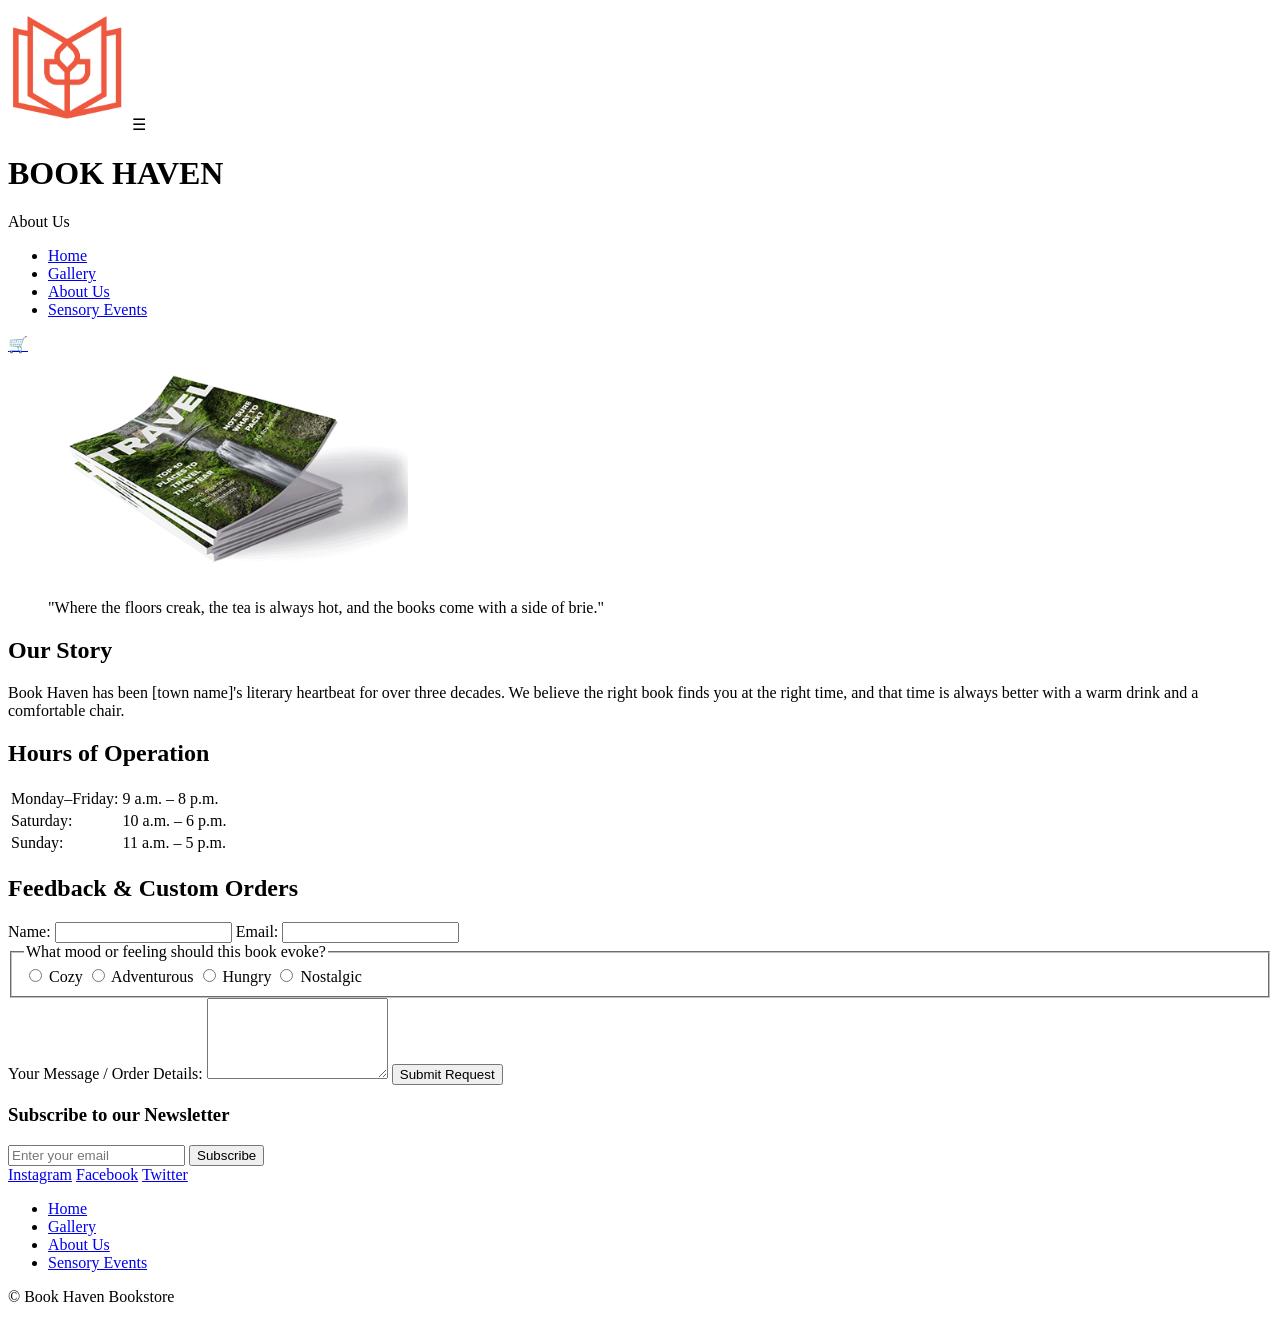
==== project-root/about.html @ 1173d8d0 "initial commit" ====
<!DOCTYPE html>
<html lang="en">
<head>
    <meta charset="UTF-8">
    <meta name="viewport" content="width=device-width, initial-scale=1.0">
    <title>Book Haven Bookstore - About Us</title>
</head>
<body>
    <header>
        <img src="images/Client3_LogoPalette1_EE583F.png" alt="Book Haven Bookstore Logo" width="120">
        <span id="hamburger">&#9776;</span>
        <h1>BOOK HAVEN</h1>
        <p>About Us</p>
        <nav>
            <ul>
                <li><a href="index.html">Home</a></li>
                <li><a href="gallery.html">Gallery</a></li>
                <li><a href="about.html">About Us</a></li>
                <li><a href="events.html">Sensory Events</a></li>
            </ul>
        </nav>
        <a href="gallery.html#cart" aria-label="View Shopping Cart">&#128722;</a>
    </header>

    <main>
        <!-- Hero Image and Tagline -->
        <section id="about-hero">
            <img src="images/Client3_Magazine2.png" alt="Cozy bookstore interior" width="400"> <!-- Placeholder -->
            <blockquote>
                "Where the floors creak, the tea is always hot, and the books come with a side of brie."
            </blockquote>
        </section>

        <!-- Our Story -->
        <section id="our-story">
            <h2>Our Story</h2>
            <p>Book Haven has been [town name]'s literary heartbeat for over three decades. We believe the right book finds you at the right time, and that time is always better with a warm drink and a comfortable chair.</p>
        </section>

        <!-- Hours of Operation -->
        <section id="hours">
            <h2>Hours of Operation</h2>
            <table>
                <tr><td>Monday–Friday:</td><td>9 a.m. – 8 p.m.</td></tr>
                <tr><td>Saturday:</td><td>10 a.m. – 6 p.m.</td></tr>
                <tr><td>Sunday:</td><td>11 a.m. – 5 p.m.</td></tr>
            </table>
        </section>

        <!-- Feedback & Custom Orders Form -->
        <section id="contact-form">
            <h2>Feedback &amp; Custom Orders</h2>
            <form action="#" method="post">
                <label for="name">Name:</label>
                <input type="text" id="name" name="name" required>

                <label for="email">Email:</label>
                <input type="email" id="email" name="email" required>

                <fieldset>
                    <legend>What mood or feeling should this book evoke?</legend>
                    <input type="radio" id="mood-cozy" name="mood" value="cozy" required>
                    <label for="mood-cozy">Cozy</label>
                    <input type="radio" id="mood-adventurous" name="mood" value="adventurous">
                    <label for="mood-adventurous">Adventurous</label>
                    <input type="radio" id="mood-hungry" name="mood" value="hungry">
                    <label for="mood-hungry">Hungry</label>
                    <input type="radio" id="mood-nostalgic" name="mood" value="nostalgic">
                    <label for="mood-nostalgic">Nostalgic</label>
                </fieldset>

                <label for="message">Your Message / Order Details:</label>
                <textarea id="message" name="message" rows="5"></textarea>

                <button type="submit">Submit Request</button>
            </form>
        </section>
    </main>

    <footer>
        <section id="newsletter">
            <h3>Subscribe to our Newsletter</h3>
            <form action="#" method="post">
                <input type="email" placeholder="Enter your email" aria-label="Email for newsletter">
                <button type="submit">Subscribe</button>
            </form>
        </section>
        <div id="social-links">
            <a href="#" aria-label="Instagram">Instagram</a>
            <a href="#" aria-label="Facebook">Facebook</a>
            <a href="#" aria-label="Twitter">Twitter</a>
        </div>
        <nav aria-label="Footer navigation">
            <ul>
                <li><a href="index.html">Home</a></li>
                <li><a href="gallery.html">Gallery</a></li>
                <li><a href="about.html">About Us</a></li>
                <li><a href="events.html">Sensory Events</a></li>
            </ul>
        </nav>
        <p>&copy; Book Haven Bookstore</p>
    </footer>
</body>
</html>
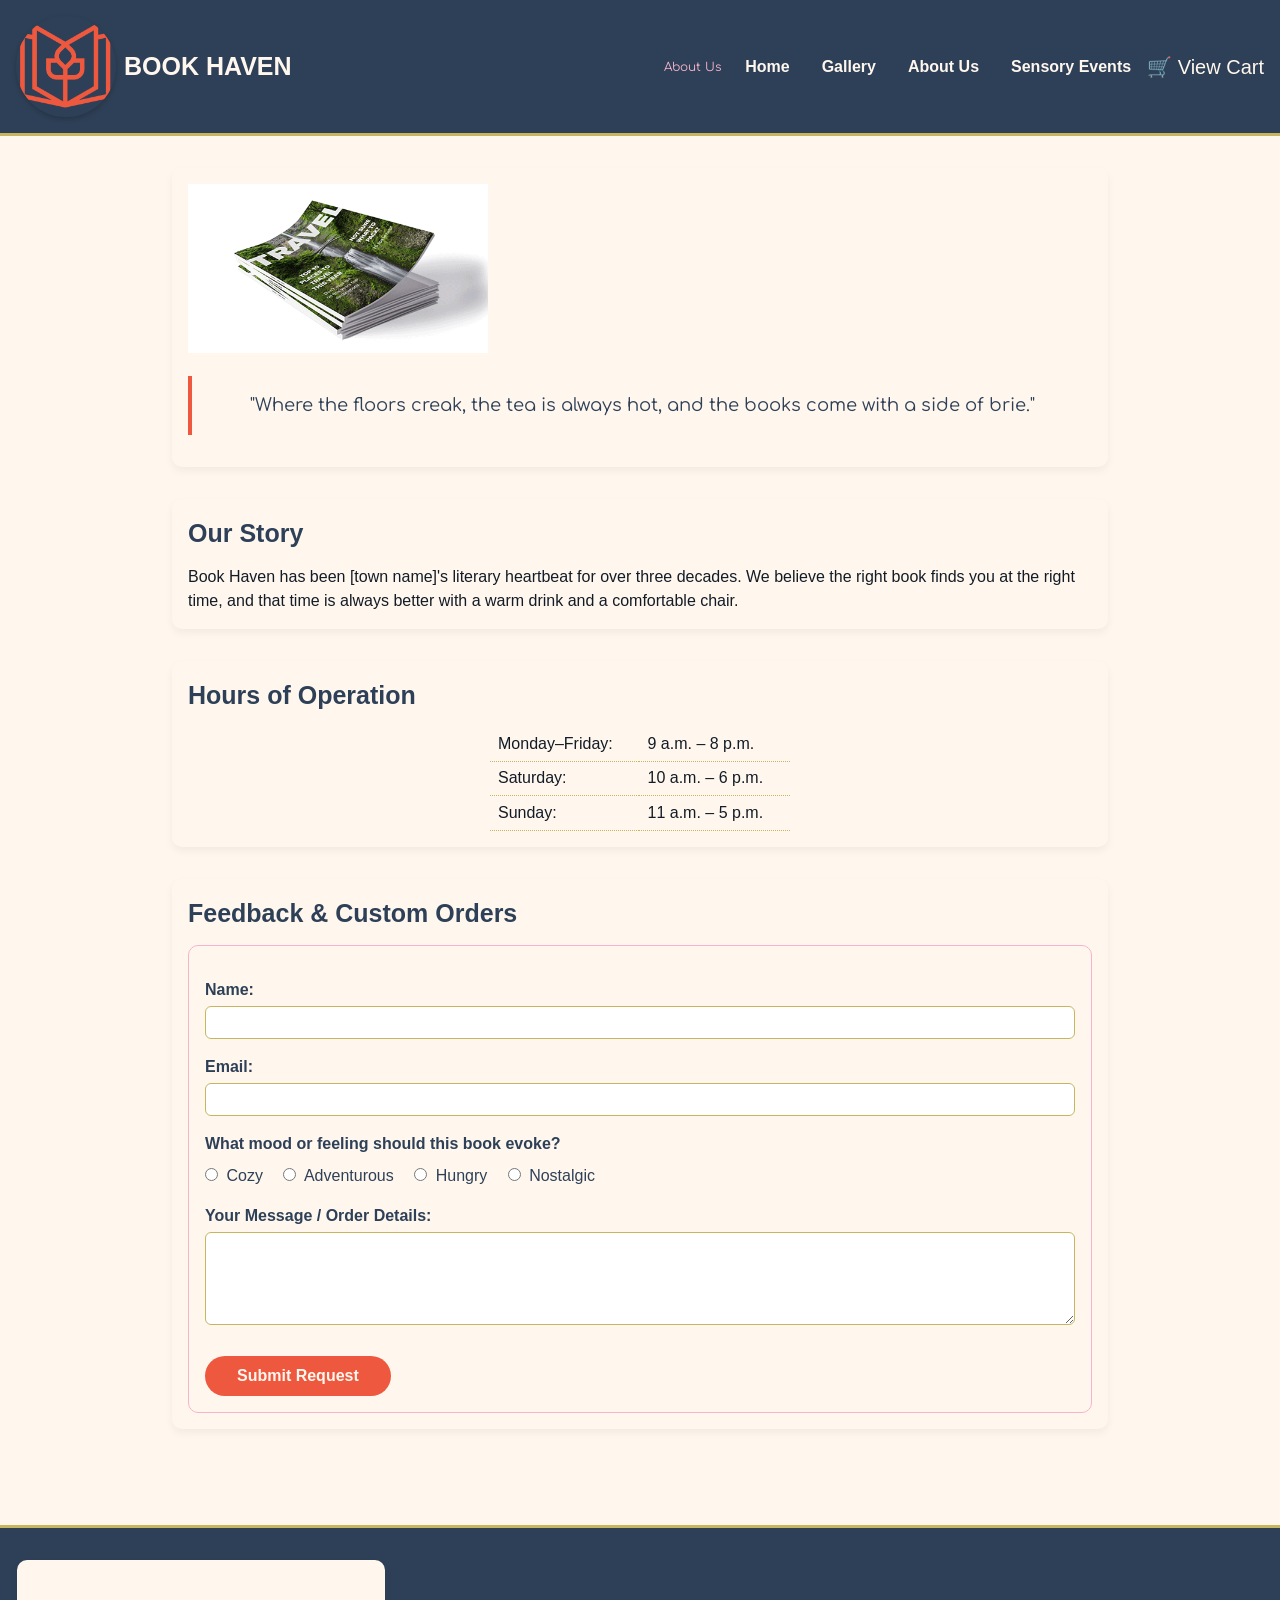
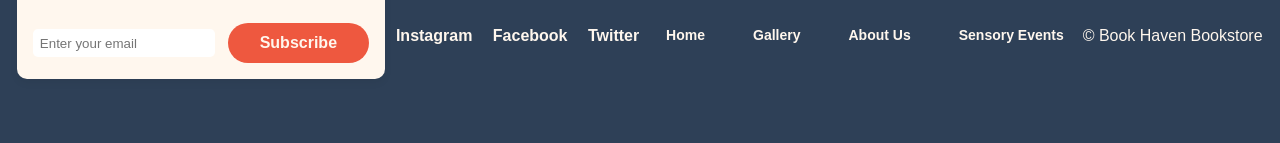
==== commit d02985d5: "final commit" ====
--- a/project-root/about.html
+++ b/project-root/about.html
@@ -4,6 +4,7 @@
     <meta charset="UTF-8">
     <meta name="viewport" content="width=device-width, initial-scale=1.0">
     <title>Book Haven Bookstore - About Us</title>
+    <link rel="stylesheet" href="styles.css">
 </head>
 <body>
     <header>
@@ -19,25 +20,20 @@
                 <li><a href="events.html">Sensory Events</a></li>
             </ul>
         </nav>
-        <a href="gallery.html#cart" aria-label="View Shopping Cart">&#128722;</a>
+        <a href="#" id="view-cart" aria-label="View Shopping Cart">&#128722; View Cart</a>
     </header>
 
     <main>
-        <!-- Hero Image and Tagline -->
         <section id="about-hero">
-            <img src="images/Client3_Magazine2.png" alt="Cozy bookstore interior" width="400"> <!-- Placeholder -->
-            <blockquote>
-                "Where the floors creak, the tea is always hot, and the books come with a side of brie."
-            </blockquote>
+            <img src="images/Client3_Magazine2.png" alt="Cozy bookstore interior" width="300">
+            <blockquote>"Where the floors creak, the tea is always hot, and the books come with a side of brie."</blockquote>
         </section>
 
-        <!-- Our Story -->
         <section id="our-story">
             <h2>Our Story</h2>
             <p>Book Haven has been [town name]'s literary heartbeat for over three decades. We believe the right book finds you at the right time, and that time is always better with a warm drink and a comfortable chair.</p>
         </section>
 
-        <!-- Hours of Operation -->
         <section id="hours">
             <h2>Hours of Operation</h2>
             <table>
@@ -47,15 +43,14 @@
             </table>
         </section>
 
-        <!-- Feedback & Custom Orders Form -->
         <section id="contact-form">
             <h2>Feedback &amp; Custom Orders</h2>
             <form action="#" method="post">
                 <label for="name">Name:</label>
                 <input type="text" id="name" name="name" required>
 
-                <label for="email">Email:</label>
-                <input type="email" id="email" name="email" required>
+                <label for="email-contact">Email:</label>
+                <input type="email" id="email-contact" name="email" required>
 
                 <fieldset>
                     <legend>What mood or feeling should this book evoke?</legend>
@@ -81,7 +76,7 @@
         <section id="newsletter">
             <h3>Subscribe to our Newsletter</h3>
             <form action="#" method="post">
-                <input type="email" placeholder="Enter your email" aria-label="Email for newsletter">
+                <input type="email" id="footer-email" name="email" placeholder="Enter your email" aria-label="Email for newsletter">
                 <button type="submit">Subscribe</button>
             </form>
         </section>
@@ -100,5 +95,21 @@
         </nav>
         <p>&copy; Book Haven Bookstore</p>
     </footer>
+
+    <!-- Cart Modal (same as gallery, kept for consistency) -->
+    <div id="cart-modal-overlay" class="modal-overlay" style="display: none;">
+        <div id="cart-modal" class="modal-box">
+            <button id="close-modal" class="close-btn" aria-label="Close cart">&times;</button>
+            <h2>Your Cart</h2>
+            <div id="cart-items-container"></div>
+            <div id="cart-empty-message"><p>Your cart is empty. Browse the gallery to add items.</p></div>
+            <div class="modal-actions">
+                <button id="modal-clear-cart">Clear Cart</button>
+                <button id="modal-process-order">Process Order</button>
+            </div>
+        </div>
+    </div>
+
+    <script src="script.js"></script>
 </body>
 </html>
--- a/project-root/styles.css
+++ b/project-root/styles.css
@@ -0,0 +1,339 @@
+/* ============================================
+   Book Haven Bookstore - External CSS
+   Palette: Inkwell Blue #2E4057, Intensity Indigo #EE583F,
+            Dusty Rose #F7B3CC, Aged Gold #C7B65E, Parchment White #FFF7EE
+   Fonts: Arial, Calibri, Comfortaa (Google Fonts)
+   Body Text: Bookish Black #131C26
+   ============================================ */
+
+@import url('https://fonts.googleapis.com/css2?family=Comfortaa&display=swap');
+
+/* ---------- Base Styles (Mobile-First) ---------- */
+* {
+    margin: 0;
+    padding: 0;
+    box-sizing: border-box;
+}
+
+body {
+    font-family: Calibri, Arial, sans-serif;
+    font-size: 16px;
+    color: #131C26;
+    background-color: #FFF7EE;
+    line-height: 1.5;
+}
+
+h1, h2, h3 {
+    font-family: Arial, sans-serif;
+    font-weight: bold;
+    color: #2E4057;
+}
+
+h1 { font-size: 25px; text-align: center; }
+h2 { font-size: 25px; margin-bottom: 0.5em; }
+h3 { font-size: 15px; font-family: 'Comfortaa', Arial, sans-serif; font-weight: normal; color: #2E4057; }
+
+p, li, a, blockquote { font-family: Calibri, Arial, sans-serif; }
+
+a {
+    color: #EE583F;
+    text-decoration: none;
+    transition: color 0.3s ease;
+}
+a:hover { color: #C7B65E; text-decoration: underline; }
+
+/* ---------- Header & Navigation ---------- */
+header {
+    background-color: #2E4057;
+    color: #FFF7EE;
+    padding: 1rem;
+    display: flex;
+    flex-wrap: wrap;
+    align-items: center;
+    justify-content: space-between;
+    border-bottom: 3px solid #C7B65E;
+}
+
+header img {
+    width: 80px;
+    height: auto;
+    border-radius: 50%;
+    box-shadow: 0 2px 5px rgba(0,0,0,0.2);
+}
+
+header h1 { font-size: 20px; color: #FFF7EE; margin: 0 0.5rem; flex: 1; text-align: left; }
+header p { font-family: 'Comfortaa', Arial, sans-serif; font-size: 12px; color: #F7B3CC; margin: 0 0.5rem; }
+
+#hamburger { font-size: 28px; cursor: pointer; color: #FFF7EE; display: block; }
+
+nav ul {
+    list-style: none;
+    display: none;
+    flex-direction: column;
+    width: 100%;
+    background-color: #2E4057;
+    margin-top: 0.5rem;
+    padding: 0.5rem;
+    border-top: 1px solid #C7B65E;
+}
+nav ul.open { display: flex; }
+nav ul li { margin: 0.5rem 0; text-align: center; }
+nav ul li a {
+    font-family: Arial, sans-serif;
+    font-weight: bold;
+    font-size: 16px;
+    color: #FFF7EE;
+    padding: 0.3rem 0.5rem;
+    border-radius: 5px;
+    transition: background-color 0.3s;
+}
+nav ul li a:hover { background-color: #EE583F; color: #FFF7EE; text-decoration: none; }
+
+header a[aria-label*="Cart"] { font-size: 20px; color: #FFF7EE; margin-left: auto; }
+
+/* ---------- Main Content Containers ---------- */
+main { padding: 1rem; }
+section {
+    margin-bottom: 2rem;
+    padding: 1rem;
+    background-color: #FFF7EE;
+    border-radius: 10px;
+    box-shadow: 0 4px 8px rgba(0,0,0,0.05);
+}
+
+/* Hero */
+#hero { text-align: center; background-color: #F7B3CC; color: #2E4057; border: 1px solid #D4A0B0; }
+#hero h2 { color: #2E4057; font-size: 20px; margin: 0.5em 0; }
+#hero a[role="button"] {
+    display: inline-block;
+    background-color: #EE583F;
+    color: #FFF7EE;
+    padding: 0.5em 1.5em;
+    border-radius: 20px;
+    font-weight: bold;
+    text-transform: uppercase;
+    letter-spacing: 1px;
+    transition: background-color 0.3s, transform 0.2s;
+}
+#hero a[role="button"]:hover { background-color: #C7B65E; transform: scale(1.05); }
+
+/* Categories */
+#categories div[role="list"] { display: flex; flex-wrap: wrap; gap: 1rem; justify-content: center; }
+#categories div[role="listitem"] {
+    background-color: #FFF7EE;
+    border: 1px solid #C7B65E;
+    padding: 1.5rem 1rem;
+    text-align: center;
+    flex: 1 1 80px;
+    border-radius: 8px;
+    font-size: 18px;
+    color: #2E4057;
+    transition: background-color 0.3s, box-shadow 0.3s;
+}
+#categories div[role="listitem"]:hover { background-color: #F7B3CC; box-shadow: 0 6px 12px rgba(0,0,0,0.1); }
+
+/* Perks */
+#perks ul { list-style: none; padding-left: 0; }
+#perks ul li { background: #FFF7EE; margin: 0.5rem 0; padding: 0.5rem 1rem; border-left: 4px solid #C7B65E; border-radius: 0 8px 8px 0; }
+
+/* Featured & Staff Pick */
+#featured, #staff-pick { display: flex; flex-direction: column; align-items: center; text-align: center; }
+#featured img { width: 150px; border-radius: 8px; box-shadow: 0 4px 10px rgba(0,0,0,0.1); margin-bottom: 1rem; }
+#featured button, #staff-pick a {
+    background-color: #EE583F; border: none; color: #FFF7EE; padding: 0.5em 1.2em;
+    border-radius: 20px; cursor: pointer; font-weight: bold; margin-top: 0.5em;
+    transition: background-color 0.3s, transform 0.2s;
+}
+#featured button:hover, #staff-pick a:hover { background-color: #C7B65E; transform: translateY(-2px); text-decoration: none; }
+#staff-pick blockquote { background: #FFF7EE; border-left: 4px solid #F7B3CC; padding: 1rem; font-style: italic; border-radius: 0 8px 8px 0; }
+
+/* ---------- Gallery Page ---------- */
+#view-cart-button {
+    display: inline-block; margin-bottom: 1rem; background-color: #2E4057;
+    color: #FFF7EE; padding: 0.4em 1em; border-radius: 20px; border: none; cursor: pointer;
+    transition: background-color 0.3s;
+}
+#view-cart-button:hover { background-color: #EE583F; }
+
+[role="table"] { display: flex; flex-direction: column; gap: 1rem; }
+[role="row"] { display: flex; flex-wrap: wrap; justify-content: center; gap: 1rem; }
+
+.product {
+    background-color: #FFF7EE; border: 1px solid #F7B3CC; border-radius: 12px;
+    padding: 1rem; text-align: center; box-shadow: 0 4px 8px rgba(0,0,0,0.05);
+    flex: 1 1 calc(50% - 1rem); max-width: 200px;
+    transition: transform 0.3s, box-shadow 0.3s;
+}
+.product:hover { transform: translateY(-5px); box-shadow: 0 10px 20px rgba(0,0,0,0.1); }
+.product img { width: 100%; height: auto; border-radius: 8px; margin-bottom: 0.5rem; }
+.product h3 { font-size: 14px; color: #2E4057; margin: 0.5rem 0; }
+.product p { font-size: 16px; color: #EE583F; font-weight: bold; margin-bottom: 0.5rem; }
+.product button {
+    background-color: #EE583F; border: none; color: #FFF7EE; padding: 0.4em 1em;
+    border-radius: 20px; cursor: pointer; font-size: 14px; transition: background-color 0.3s;
+}
+.product button:hover { background-color: #C7B65E; }
+
+/* ---------- About Us ---------- */
+#about-hero blockquote {
+    font-family: 'Comfortaa', Arial, sans-serif; font-size: 18px; color: #2E4057;
+    text-align: center; margin: 1rem 0; padding: 1rem; background: #FFF7EE;
+    border-left: 4px solid #EE583F; border-radius: 0 12px 12px 0;
+}
+#hours table { width: 100%; max-width: 300px; margin: 0 auto; border-collapse: collapse; }
+#hours td { padding: 0.3rem 0.5rem; border-bottom: 1px dotted #C7B65E; }
+
+form { background: #FFF7EE; padding: 1rem; border: 1px solid #F7B3CC; border-radius: 10px; }
+label { display: block; margin-top: 1rem; font-weight: bold; color: #2E4057; }
+input[type="text"], input[type="email"], textarea {
+    width: 100%; padding: 0.5rem; margin-top: 0.25rem; border: 1px solid #C7B65E;
+    border-radius: 6px; font-family: Calibri, Arial, sans-serif;
+}
+fieldset { border: none; margin-top: 1rem; padding: 0; }
+legend { font-weight: bold; color: #2E4057; margin-bottom: 0.5rem; }
+fieldset label { display: inline; font-weight: normal; margin-right: 1rem; }
+fieldset input[type="radio"] { margin-right: 0.25rem; }
+button[type="submit"] {
+    background-color: #EE583F; color: #FFF7EE; border: none; padding: 0.7em 2em;
+    border-radius: 20px; font-size: 16px; font-weight: bold; margin-top: 1.5rem;
+    cursor: pointer; transition: background-color 0.3s, transform 0.2s;
+}
+button[type="submit"]:hover { background-color: #C7B65E; transform: scale(1.03); }
+
+/* ---------- Events ---------- */
+#featured-event article { text-align: center; }
+#featured-event img { width: 150px; border-radius: 8px; margin: 1rem 0; }
+#featured-event a[role="button"] {
+    display: inline-block; background-color: #EE583F; color: white; padding: 0.5em 1.5em;
+    border-radius: 20px; font-weight: bold; margin-top: 0.5em; transition: background-color 0.3s;
+}
+#featured-event a[role="button"]:hover { background-color: #C7B65E; }
+#testimonials blockquote {
+    background: #FFF7EE; border-left: 4px solid #F7B3CC; padding: 1rem; margin: 1rem 0;
+    border-radius: 0 8px 8px 0; font-style: italic;
+}
+#partners ul { list-style: none; display: flex; flex-wrap: wrap; gap: 1rem; justify-content: center; }
+#partners ul li { background: #F7B3CC; color: #2E4057; padding: 0.5rem 1rem; border-radius: 20px; font-weight: bold; }
+
+/* ---------- Footer ---------- */
+footer {
+    background-color: #2E4057; color: #FFF7EE; padding: 2rem 1rem; text-align: center;
+    margin-top: 2rem; border-top: 3px solid #C7B65E;
+}
+footer h3 { color: #FFF7EE; font-family: 'Comfortaa', Arial, sans-serif; }
+footer nav ul { display: flex; justify-content: center; list-style: none; gap: 1rem; margin: 1rem 0; padding: 0; }
+footer nav ul li a { color: #FFF7EE; font-size: 14px; padding: 0.2rem 0.5rem; border-radius: 5px; }
+footer nav ul li a:hover { background-color: #EE583F; }
+footer #social-links a { color: #FFF7EE; margin: 0 0.5rem; font-weight: bold; }
+footer form { background: transparent; border: none; padding: 0; }
+footer input[type="email"] { width: auto; padding: 0.4rem; border-radius: 5px; border: none; margin-right: 0.5rem; }
+footer button {
+    background-color: #EE583F; border: none; color: white; padding: 0.4rem 1rem;
+    border-radius: 20px; cursor: pointer; font-weight: bold;
+}
+footer button:hover { background-color: #C7B65E; }
+
+/* ========== CART MODAL OVERLAY (fixed full‑screen) ========== */
+#cart-modal-overlay {
+    position: fixed !important;
+    top: 0 !important;
+    left: 0 !important;
+    width: 100% !important;
+    height: 100% !important;
+    background-color: rgba(46, 64, 87, 0.6) !important;
+    z-index: 10000 !important;
+    display: flex;           /* toggled via inline style (none/flex) */
+    justify-content: center !important;
+    align-items: center !important;
+}
+
+#cart-modal {
+    background-color: #FFF7EE;
+    border-top: 5px solid #F7B3CC;
+    border-radius: 12px;
+    padding: 2rem;
+    width: 90%;
+    max-width: 500px;
+    max-height: 80vh;
+    overflow-y: auto;
+    box-shadow: 0 10px 30px rgba(0,0,0,0.3);
+    position: relative;
+    text-align: center;
+}
+
+#close-modal {
+    position: absolute;
+    top: 10px;
+    right: 15px;
+    background: none;
+    border: none;
+    font-size: 28px;
+    cursor: pointer;
+    color: #2E4057;
+    font-weight: bold;
+    z-index: 5;
+}
+#close-modal:hover { color: #EE583F; }
+
+.cart-item {
+    display: flex;
+    align-items: center;
+    gap: 1rem;
+    padding: 0.75rem;
+    border-bottom: 1px dotted #C7B65E;
+    text-align: left;
+}
+.cart-item img { width: 50px; height: auto; border-radius: 6px; }
+.cart-item .item-name { flex: 1; font-weight: bold; color: #2E4057; }
+.cart-item .item-price { color: #EE583F; font-weight: bold; }
+
+#cart-empty-message { color: #2E4057; font-style: italic; padding: 2rem; }
+
+.modal-actions {
+    display: flex;
+    gap: 1rem;
+    justify-content: center;
+    margin-top: 1.5rem;
+}
+.modal-actions button {
+    padding: 0.5em 1.5em;
+    border-radius: 20px;
+    border: none;
+    cursor: pointer;
+    font-weight: bold;
+    transition: background-color 0.3s, transform 0.2s;
+}
+#modal-clear-cart { background-color: #2E4057; color: #FFF7EE; }
+#modal-clear-cart:hover { background-color: #EE583F; }
+#modal-process-order { background-color: #EE583F; color: #FFF7EE; }
+#modal-process-order:hover { background-color: #C7B65E; transform: scale(1.03); }
+
+/* ---------- Desktop (min-width: 768px) ---------- */
+@media (min-width: 768px) {
+    header { flex-wrap: nowrap; justify-content: space-between; align-items: center; }
+    #hamburger { display: none; }
+    nav ul {
+        display: flex;
+        flex-direction: row;
+        background: none;
+        width: auto;
+        margin-top: 0;
+        padding: 0;
+        border-top: none;
+    }
+    nav ul li { margin: 0 0.5rem; }
+    nav ul li a { font-size: 16px; }
+    header img { width: 100px; }
+    header h1 { font-size: 25px; }
+    main { max-width: 1000px; margin: 0 auto; padding: 2rem; }
+    #categories div[role="list"] { justify-content: space-around; }
+    #categories div[role="listitem"] { flex: 1 1 150px; }
+    [role="table"] { display: grid; grid-template-columns: repeat(3, 1fr); gap: 2rem; }
+    [role="row"] { display: contents; }
+    .product { max-width: none; flex: none; }
+    #about-hero ~ section { flex-wrap: wrap; }
+    #our-story, #hours { flex: 1; }
+    #contact-form { flex: 1 1 100%; }
+    #testimonials, #partners { flex: 1 1 calc(50% - 2rem); }
+    footer { display: flex; flex-wrap: wrap; justify-content: space-around; align-items: center; }
+}
